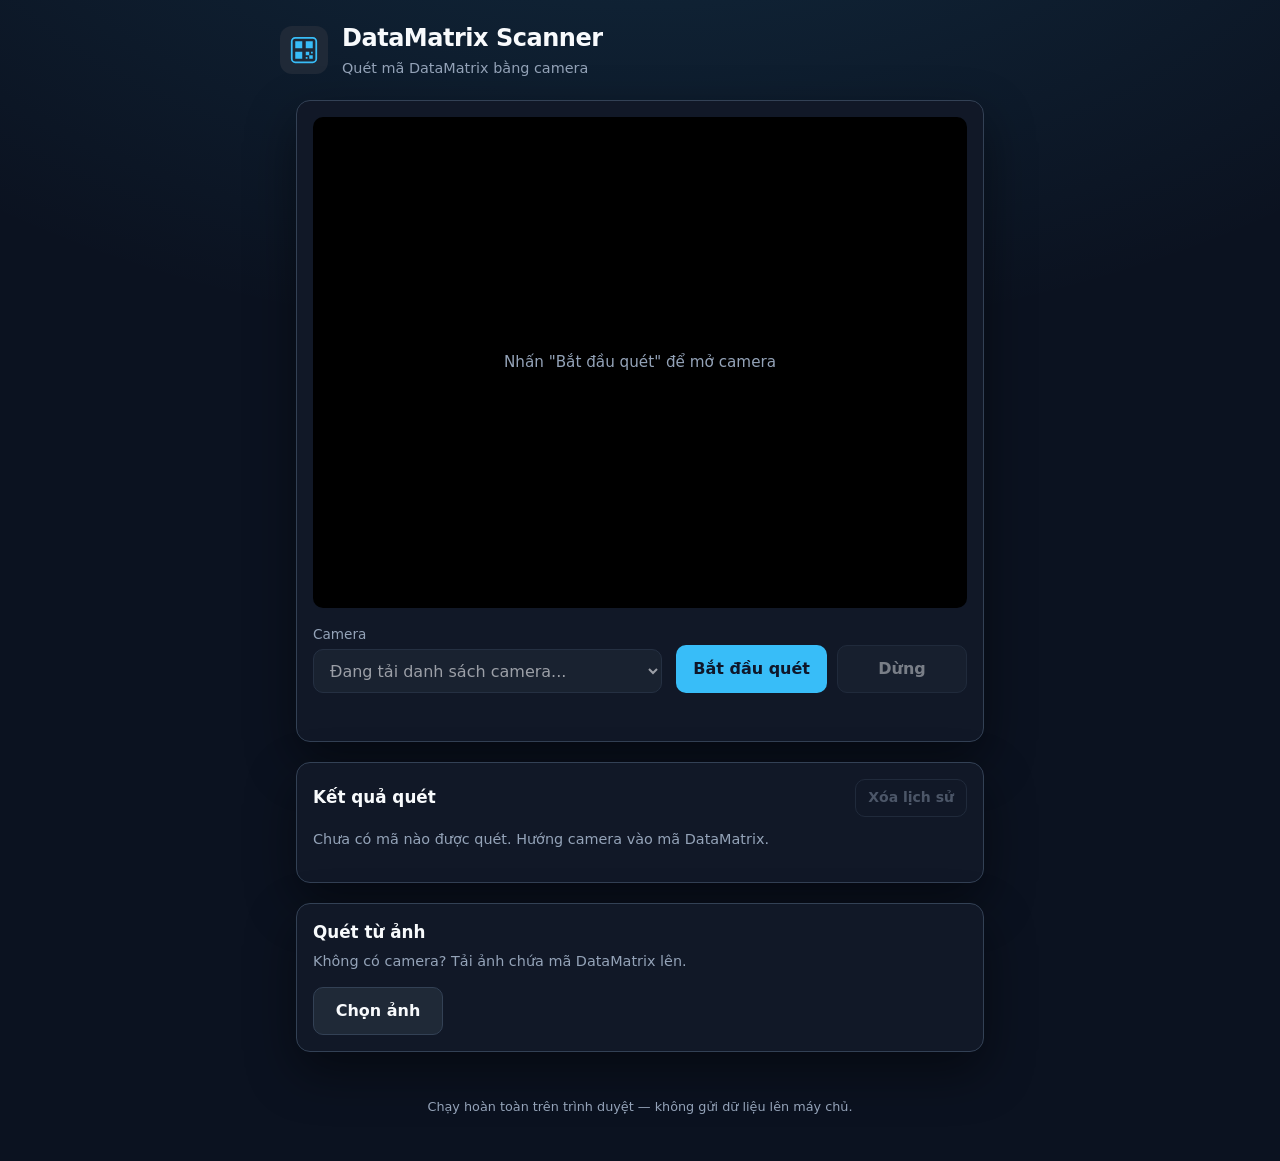
==== index.html @ 0216d15b "feat: add DataMatrix camera scanner web app for GitHub Pages - Static web app using @zxing/browser f" ====
<!DOCTYPE html>
<html lang="vi">
<head>
  <meta charset="utf-8">
  <meta name="viewport" content="width=device-width, initial-scale=1.0">
  <meta name="description" content="Ứng dụng quét mã DataMatrix bằng camera trực tiếp trên trình duyệt">
  <meta name="theme-color" content="#0f172a">
  <title>DataMatrix Scanner</title>
  <link rel="stylesheet" href="./css/style.css">
</head>
<body>
  <header class="header">
    <div class="header__inner">
      <div class="logo" aria-hidden="true">
        <svg viewBox="0 0 32 32" width="28" height="28" fill="none" xmlns="http://www.w3.org/2000/svg">
          <rect x="2" y="2" width="28" height="28" rx="4" stroke="currentColor" stroke-width="2"/>
          <rect x="6" y="6" width="8" height="8" fill="currentColor"/>
          <rect x="18" y="6" width="8" height="8" fill="currentColor"/>
          <rect x="6" y="18" width="8" height="8" fill="currentColor"/>
          <rect x="18" y="18" width="4" height="4" fill="currentColor"/>
          <rect x="24" y="18" width="2" height="2" fill="currentColor"/>
          <rect x="18" y="24" width="2" height="2" fill="currentColor"/>
          <rect x="22" y="22" width="4" height="4" fill="currentColor"/>
        </svg>
      </div>
      <div>
        <h1>DataMatrix Scanner</h1>
        <p class="header__subtitle">Quét mã DataMatrix bằng camera</p>
      </div>
    </div>
  </header>

  <main class="main">
    <section class="scanner" aria-labelledby="scanner-heading">
      <h2 id="scanner-heading" class="visually-hidden">Khu vực quét</h2>

      <div class="scanner__viewport" id="viewport">
        <video id="video" playsinline muted aria-label="Luồng video từ camera"></video>
        <div class="scanner__overlay" aria-hidden="true">
          <div class="scanner__frame"></div>
        </div>
        <p class="scanner__placeholder" id="placeholder">
          Nhấn "Bắt đầu quét" để mở camera
        </p>
      </div>

      <div class="scanner__controls">
        <label class="field" for="camera-select">
          <span class="field__label">Camera</span>
          <select id="camera-select" disabled>
            <option value="">Đang tải danh sách camera...</option>
          </select>
        </label>

        <div class="button-row">
          <button type="button" class="btn btn--primary" id="start-btn">
            Bắt đầu quét
          </button>
          <button type="button" class="btn btn--secondary" id="stop-btn" disabled>
            Dừng
          </button>
        </div>
      </div>

      <p class="status" id="status" role="status" aria-live="polite"></p>
    </section>

    <section class="result" aria-labelledby="result-heading">
      <div class="result__header">
        <h2 id="result-heading">Kết quả quét</h2>
        <button type="button" class="btn btn--ghost btn--sm" id="clear-btn" disabled>
          Xóa lịch sử
        </button>
      </div>

      <div class="result__latest" id="latest-result" hidden>
        <p class="result__label">Mã vừa quét</p>
        <output class="result__value" id="latest-value" for=""></output>
        <div class="button-row">
          <button type="button" class="btn btn--secondary btn--sm" id="copy-btn">
            Sao chép
          </button>
        </div>
      </div>

      <p class="result__empty" id="empty-state">
        Chưa có mã nào được quét. Hướng camera vào mã DataMatrix.
      </p>

      <ol class="history" id="history" hidden aria-label="Lịch sử quét"></ol>
    </section>

    <section class="upload" aria-labelledby="upload-heading">
      <h2 id="upload-heading">Quét từ ảnh</h2>
      <p class="upload__hint">Không có camera? Tải ảnh chứa mã DataMatrix lên.</p>
      <label class="upload__label">
        <input type="file" id="file-input" accept="image/*" hidden>
        <span class="btn btn--secondary">Chọn ảnh</span>
      </label>
    </section>
  </main>

  <footer class="footer">
    <p>Chạy hoàn toàn trên trình duyệt — không gửi dữ liệu lên máy chủ.</p>
  </footer>

  <script type="module" src="./js/app.js"></script>
</body>
</html>
---- css/style.css ----
*,
*::before,
*::after {
  box-sizing: border-box;
}

:root {
  color-scheme: dark;
  --bg: #0b1220;
  --surface: #111827;
  --surface-2: #1f2937;
  --border: #334155;
  --text: #f8fafc;
  --text-muted: #94a3b8;
  --accent: #38bdf8;
  --accent-hover: #7dd3fc;
  --success: #34d399;
  --danger: #f87171;
  --frame: #38bdf8;
  --shadow: 0 20px 50px rgba(0, 0, 0, 0.45);
  --radius: 14px;
  --font: "Segoe UI", system-ui, -apple-system, sans-serif;
}

html {
  -webkit-text-size-adjust: 100%;
}

body {
  margin: 0;
  min-height: 100dvh;
  font-family: var(--font);
  background:
    radial-gradient(ellipse 80% 50% at 50% -20%, rgba(56, 189, 248, 0.15), transparent),
    var(--bg);
  color: var(--text);
  line-height: 1.5;
}

.visually-hidden {
  position: absolute;
  width: 1px;
  height: 1px;
  padding: 0;
  margin: -1px;
  overflow: hidden;
  clip: rect(0, 0, 0, 0);
  white-space: nowrap;
  border: 0;
}

.header {
  padding: 1.25rem 1rem 0;
}

.header__inner {
  display: flex;
  align-items: center;
  gap: 0.875rem;
  max-width: 720px;
  margin: 0 auto;
}

.logo {
  display: grid;
  place-items: center;
  width: 48px;
  height: 48px;
  border-radius: 12px;
  background: var(--surface-2);
  color: var(--accent);
  flex-shrink: 0;
}

.header h1 {
  margin: 0;
  font-size: 1.35rem;
  font-weight: 700;
  letter-spacing: -0.02em;
}

.header__subtitle {
  margin: 0.15rem 0 0;
  color: var(--text-muted);
  font-size: 0.9rem;
}

.main {
  max-width: 720px;
  margin: 0 auto;
  padding: 1.25rem 1rem 2rem;
  display: grid;
  gap: 1.25rem;
}

.scanner,
.result,
.upload {
  background: var(--surface);
  border: 1px solid var(--border);
  border-radius: var(--radius);
  padding: 1rem;
  box-shadow: var(--shadow);
}

.scanner__viewport {
  position: relative;
  aspect-ratio: 4 / 3;
  border-radius: calc(var(--radius) - 4px);
  overflow: hidden;
  background: #000;
}

#video {
  display: block;
  width: 100%;
  height: 100%;
  object-fit: cover;
}

.scanner__viewport:not(.is-active) #video {
  display: none;
}

.scanner__overlay {
  position: absolute;
  inset: 0;
  pointer-events: none;
  opacity: 0;
  transition: opacity 0.2s;
}

.scanner__viewport.is-active .scanner__overlay {
  opacity: 1;
}

.scanner__frame {
  position: absolute;
  inset: 12%;
  border: 2px solid var(--frame);
  border-radius: 8px;
  box-shadow: 0 0 0 9999px rgba(0, 0, 0, 0.45);
}

.scanner__frame::before,
.scanner__frame::after {
  content: "";
  position: absolute;
  width: 22px;
  height: 22px;
  border-color: var(--accent);
  border-style: solid;
}

.scanner__frame::before {
  top: -2px;
  left: -2px;
  border-width: 4px 0 0 4px;
  border-radius: 6px 0 0 0;
}

.scanner__frame::after {
  right: -2px;
  bottom: -2px;
  border-width: 0 4px 4px 0;
  border-radius: 0 0 6px 0;
}

.scanner__placeholder {
  position: absolute;
  inset: 0;
  display: grid;
  place-items: center;
  margin: 0;
  padding: 1rem;
  text-align: center;
  color: var(--text-muted);
  font-size: 0.95rem;
}

.scanner__viewport.is-active .scanner__placeholder {
  display: none;
}

.scanner__controls {
  margin-top: 1rem;
  display: grid;
  gap: 0.875rem;
}

.field {
  display: grid;
  gap: 0.35rem;
}

.field__label {
  font-size: 0.85rem;
  color: var(--text-muted);
}

select {
  width: 100%;
  padding: 0.65rem 0.75rem;
  border: 1px solid var(--border);
  border-radius: 10px;
  background: var(--surface-2);
  color: var(--text);
  font: inherit;
}

select:disabled {
  opacity: 0.6;
  cursor: not-allowed;
}

.button-row {
  display: flex;
  flex-wrap: wrap;
  gap: 0.625rem;
}

.btn {
  display: inline-flex;
  align-items: center;
  justify-content: center;
  gap: 0.4rem;
  padding: 0.7rem 1rem;
  border: 1px solid transparent;
  border-radius: 10px;
  font: inherit;
  font-weight: 600;
  cursor: pointer;
  transition: background 0.15s, border-color 0.15s, transform 0.1s;
}

.btn:active:not(:disabled) {
  transform: scale(0.98);
}

.btn:disabled {
  opacity: 0.45;
  cursor: not-allowed;
}

.btn--primary {
  flex: 1;
  background: var(--accent);
  color: #0f172a;
}

.btn--primary:hover:not(:disabled) {
  background: var(--accent-hover);
}

.btn--secondary {
  flex: 1;
  background: var(--surface-2);
  color: var(--text);
  border-color: var(--border);
}

.btn--secondary:hover:not(:disabled) {
  border-color: var(--accent);
}

.btn--ghost {
  background: transparent;
  color: var(--text-muted);
  border-color: var(--border);
}

.btn--ghost:hover:not(:disabled) {
  color: var(--text);
  border-color: var(--text-muted);
}

.btn--sm {
  padding: 0.45rem 0.75rem;
  font-size: 0.875rem;
}

.status {
  min-height: 1.25rem;
  margin: 0.75rem 0 0;
  font-size: 0.875rem;
  color: var(--text-muted);
}

.status.is-scanning {
  color: var(--accent);
}

.status.is-success {
  color: var(--success);
}

.status.is-error {
  color: var(--danger);
}

.result__header {
  display: flex;
  align-items: center;
  justify-content: space-between;
  gap: 0.75rem;
  margin-bottom: 0.75rem;
}

.result h2,
.upload h2 {
  margin: 0;
  font-size: 1.05rem;
}

.result__label {
  margin: 0 0 0.35rem;
  font-size: 0.8rem;
  color: var(--text-muted);
  text-transform: uppercase;
  letter-spacing: 0.04em;
}

.result__value {
  display: block;
  padding: 0.875rem;
  border-radius: 10px;
  background: var(--surface-2);
  border: 1px solid var(--border);
  font-family: ui-monospace, "Cascadia Code", "Fira Code", monospace;
  font-size: 0.95rem;
  word-break: break-all;
  white-space: pre-wrap;
}

.result__empty {
  margin: 0;
  color: var(--text-muted);
  font-size: 0.9rem;
}

.history {
  margin: 1rem 0 0;
  padding: 0;
  list-style: none;
  display: grid;
  gap: 0.5rem;
  max-height: 240px;
  overflow-y: auto;
}

.history__item {
  display: grid;
  gap: 0.15rem;
  padding: 0.65rem 0.75rem;
  border-radius: 8px;
  background: var(--surface-2);
  border: 1px solid transparent;
  cursor: pointer;
  transition: border-color 0.15s;
}

.history__item:hover {
  border-color: var(--border);
}

.history__text {
  font-family: ui-monospace, "Cascadia Code", "Fira Code", monospace;
  font-size: 0.85rem;
  word-break: break-all;
}

.history__meta {
  font-size: 0.75rem;
  color: var(--text-muted);
}

.upload__hint {
  margin: 0.35rem 0 0.875rem;
  color: var(--text-muted);
  font-size: 0.9rem;
}

.upload__label {
  display: inline-block;
  cursor: pointer;
}

.footer {
  max-width: 720px;
  margin: 0 auto;
  padding: 0 1rem 2rem;
  text-align: center;
  color: var(--text-muted);
  font-size: 0.8rem;
}

@media (min-width: 640px) {
  .header h1 {
    font-size: 1.5rem;
  }

  .scanner__controls {
    grid-template-columns: 1fr auto;
    align-items: end;
  }

  .button-row {
    flex-wrap: nowrap;
  }

  .btn--primary,
  .btn--secondary {
    flex: 0 0 auto;
    min-width: 130px;
  }
}
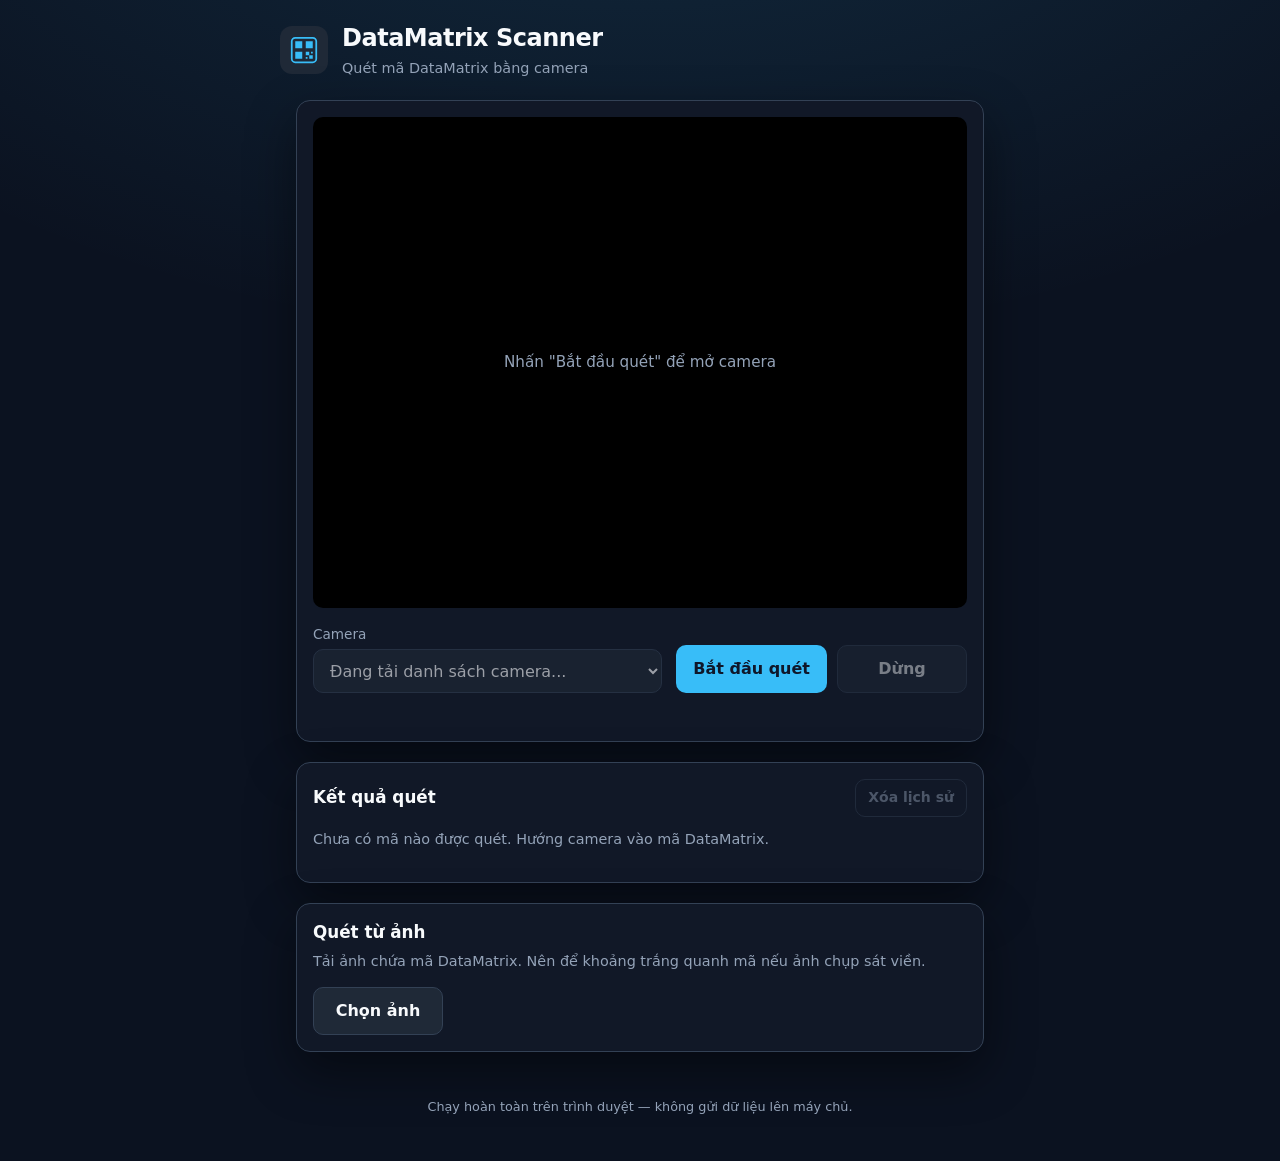
==== commit 1cae67ae: "fix: improve DataMatrix decode from tight-cropped images - Add image preprocessing with white quiet " ====
--- a/index.html
+++ b/index.html
@@ -35,7 +35,7 @@
       <h2 id="scanner-heading" class="visually-hidden">Khu vực quét</h2>
 
       <div class="scanner__viewport" id="viewport">
-        <video id="video" playsinline muted aria-label="Luồng video từ camera"></video>
+        <video id="video" playsinline webkit-playsinline muted autoplay aria-label="Luồng video từ camera"></video>
         <div class="scanner__overlay" aria-hidden="true">
           <div class="scanner__frame"></div>
         </div>
@@ -92,7 +92,7 @@
 
     <section class="upload" aria-labelledby="upload-heading">
       <h2 id="upload-heading">Quét từ ảnh</h2>
-      <p class="upload__hint">Không có camera? Tải ảnh chứa mã DataMatrix lên.</p>
+      <p class="upload__hint">Tải ảnh chứa mã DataMatrix. Nên để khoảng trắng quanh mã nếu ảnh chụp sát viền.</p>
       <label class="upload__label">
         <input type="file" id="file-input" accept="image/*" hidden>
         <span class="btn btn--secondary">Chọn ảnh</span>
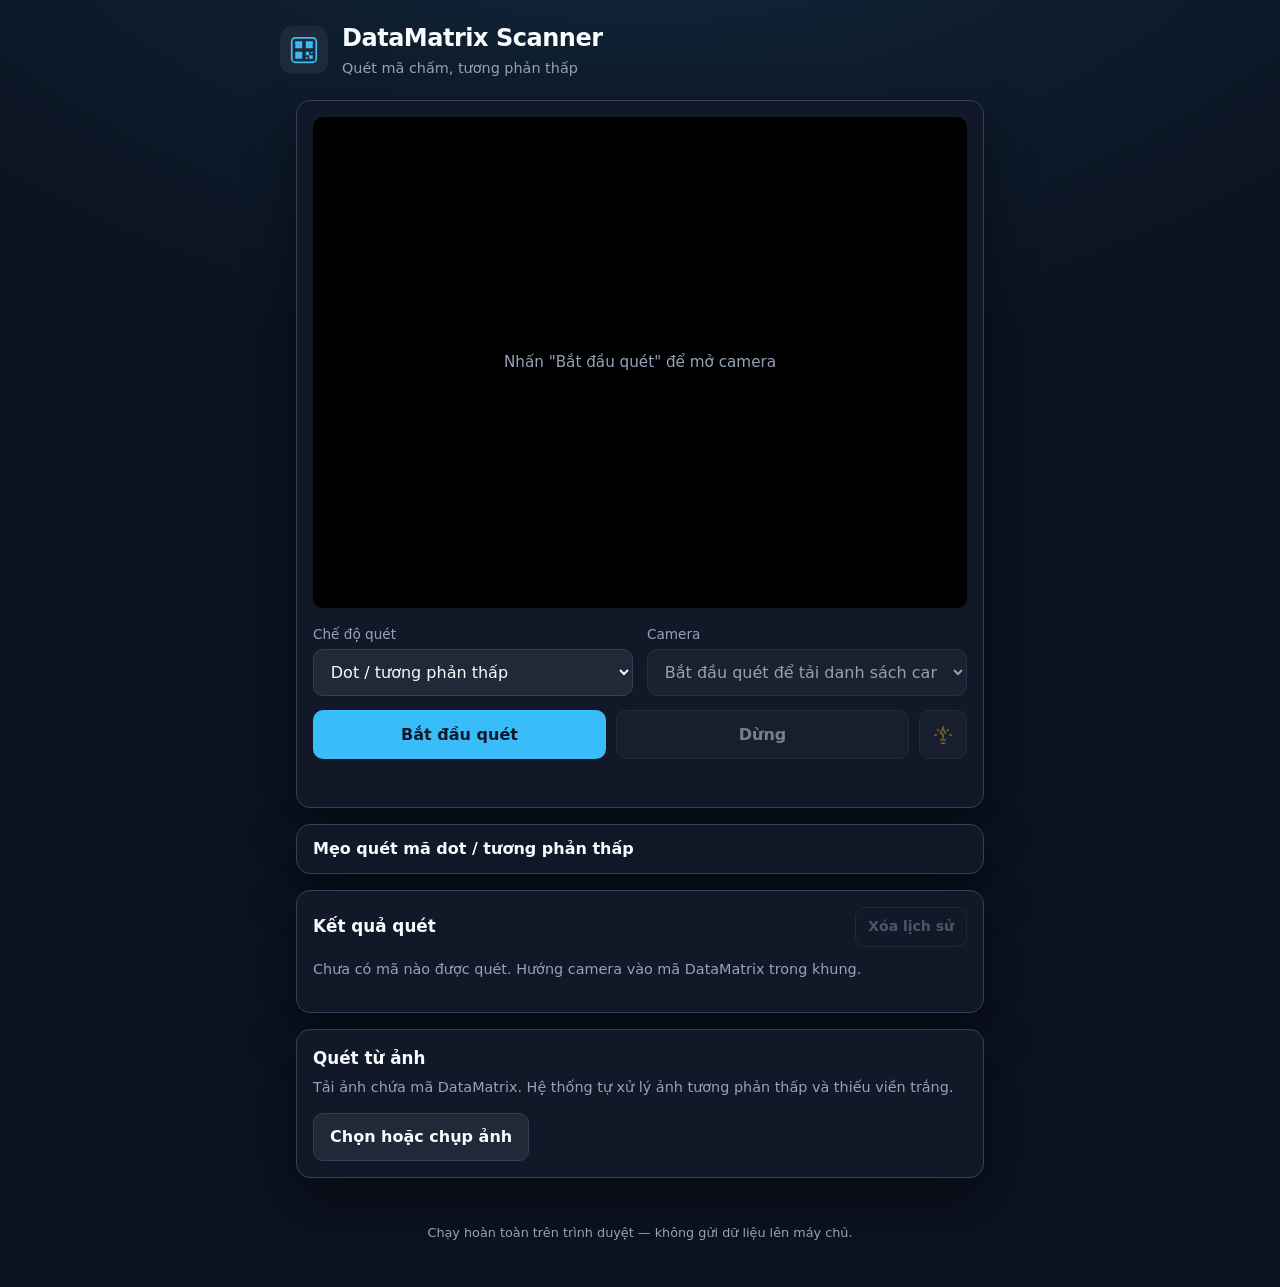
==== commit b262eac7: "feat: improve dot/low-contrast DataMatrix scan and UI/UX - Add adaptive threshold, sharpen, morph cl" ====
--- a/index.html
+++ b/index.html
@@ -2,9 +2,10 @@
 <html lang="vi">
 <head>
   <meta charset="utf-8">
-  <meta name="viewport" content="width=device-width, initial-scale=1.0">
+  <meta name="viewport" content="width=device-width, initial-scale=1.0, viewport-fit=cover">
   <meta name="description" content="Ứng dụng quét mã DataMatrix bằng camera trực tiếp trên trình duyệt">
   <meta name="theme-color" content="#0f172a">
+  <meta name="apple-mobile-web-app-capable" content="yes">
   <title>DataMatrix Scanner</title>
   <link rel="stylesheet" href="./css/style.css">
 </head>
@@ -25,7 +26,7 @@
       </div>
       <div>
         <h1>DataMatrix Scanner</h1>
-        <p class="header__subtitle">Quét mã DataMatrix bằng camera</p>
+        <p class="header__subtitle">Quét mã chấm, tương phản thấp</p>
       </div>
     </div>
   </header>
@@ -37,18 +38,33 @@
       <div class="scanner__viewport" id="viewport">
         <video id="video" playsinline webkit-playsinline muted autoplay aria-label="Luồng video từ camera"></video>
         <div class="scanner__overlay" aria-hidden="true">
-          <div class="scanner__frame"></div>
+          <div class="scanner__frame" id="scan-frame">
+            <span class="scanner__corner scanner__corner--tl"></span>
+            <span class="scanner__corner scanner__corner--tr"></span>
+            <span class="scanner__corner scanner__corner--bl"></span>
+            <span class="scanner__corner scanner__corner--br"></span>
+            <span class="scanner__laser" id="scan-laser"></span>
+          </div>
         </div>
+        <div class="scanner__badge" id="scan-badge" hidden>Đang quét...</div>
         <p class="scanner__placeholder" id="placeholder">
           Nhấn "Bắt đầu quét" để mở camera
         </p>
       </div>
 
       <div class="scanner__controls">
+        <label class="field" for="scan-mode">
+          <span class="field__label">Chế độ quét</span>
+          <select id="scan-mode">
+            <option value="hard" selected>Dot / tương phản thấp</option>
+            <option value="normal">Thường</option>
+          </select>
+        </label>
+
         <label class="field" for="camera-select">
           <span class="field__label">Camera</span>
           <select id="camera-select" disabled>
-            <option value="">Đang tải danh sách camera...</option>
+            <option value="">Bắt đầu quét để tải danh sách camera</option>
           </select>
         </label>
 
@@ -59,11 +75,27 @@
           <button type="button" class="btn btn--secondary" id="stop-btn" disabled>
             Dừng
           </button>
+          <button type="button" class="btn btn--icon" id="torch-btn" disabled hidden aria-label="Bật đèn pin">
+            <svg viewBox="0 0 24 24" width="20" height="20" fill="none" aria-hidden="true">
+              <path d="M9 18h6M10 22h4M12 2v2M5.6 5.6 7 7M2 12h2M18.4 5.6 17 7M20 12h2M15 10l-3-6-3 6 3 1v5h0" stroke="currentColor" stroke-width="1.8" stroke-linecap="round" stroke-linejoin="round"/>
+            </svg>
+          </button>
         </div>
       </div>
 
       <p class="status" id="status" role="status" aria-live="polite"></p>
     </section>
+
+    <details class="tips">
+      <summary>Mẹo quét mã dot / tương phản thấp</summary>
+      <ul>
+        <li>Dùng <strong>camera sau</strong> và bật đèn pin nếu có.</li>
+        <li>Giữ điện thoại song song bề mặt, cách mã khoảng 10–15 cm.</li>
+        <li>Di chuyển chậm để lấy nét; tránh bóng che mã.</li>
+        <li>Chọn chế độ <strong>Dot / tương phản thấp</strong> cho mã chấm khắc.</li>
+        <li>Thử nghiêng nhẹ để tăng độ tương phản ánh sáng.</li>
+      </ul>
+    </details>
 
     <section class="result" aria-labelledby="result-heading">
       <div class="result__header">
@@ -84,7 +116,7 @@
       </div>
 
       <p class="result__empty" id="empty-state">
-        Chưa có mã nào được quét. Hướng camera vào mã DataMatrix.
+        Chưa có mã nào được quét. Hướng camera vào mã DataMatrix trong khung.
       </p>
 
       <ol class="history" id="history" hidden aria-label="Lịch sử quét"></ol>
@@ -92,10 +124,10 @@
 
     <section class="upload" aria-labelledby="upload-heading">
       <h2 id="upload-heading">Quét từ ảnh</h2>
-      <p class="upload__hint">Tải ảnh chứa mã DataMatrix. Nên để khoảng trắng quanh mã nếu ảnh chụp sát viền.</p>
+      <p class="upload__hint">Tải ảnh chứa mã DataMatrix. Hệ thống tự xử lý ảnh tương phản thấp và thiếu viền trắng.</p>
       <label class="upload__label">
-        <input type="file" id="file-input" accept="image/*" hidden>
-        <span class="btn btn--secondary">Chọn ảnh</span>
+        <input type="file" id="file-input" accept="image/*" capture="environment" hidden>
+        <span class="btn btn--secondary">Chọn hoặc chụp ảnh</span>
       </label>
     </section>
   </main>
--- a/css/style.css
+++ b/css/style.css
@@ -16,6 +16,7 @@
   --accent-hover: #7dd3fc;
   --success: #34d399;
   --danger: #f87171;
+  --warning: #fbbf24;
   --frame: #38bdf8;
   --shadow: 0 20px 50px rgba(0, 0, 0, 0.45);
   --radius: 14px;
@@ -51,6 +52,7 @@
 
 .header {
   padding: 1.25rem 1rem 0;
+  padding-top: max(1.25rem, env(safe-area-inset-top));
 }
 
 .header__inner {
@@ -89,13 +91,15 @@
   max-width: 720px;
   margin: 0 auto;
   padding: 1.25rem 1rem 2rem;
-  display: grid;
-  gap: 1.25rem;
+  padding-bottom: max(2rem, env(safe-area-inset-bottom));
+  display: grid;
+  gap: 1rem;
 }
 
 .scanner,
 .result,
-.upload {
+.upload,
+.tips {
   background: var(--surface);
   border: 1px solid var(--border);
   border-radius: var(--radius);
@@ -105,7 +109,8 @@
 
 .scanner__viewport {
   position: relative;
-  aspect-ratio: 4 / 3;
+  aspect-ratio: 3 / 4;
+  max-height: 58dvh;
   border-radius: calc(var(--radius) - 4px);
   overflow: hidden;
   background: #000;
@@ -136,34 +141,99 @@
 
 .scanner__frame {
   position: absolute;
-  inset: 12%;
-  border: 2px solid var(--frame);
-  border-radius: 8px;
-  box-shadow: 0 0 0 9999px rgba(0, 0, 0, 0.45);
-}
-
-.scanner__frame::before,
-.scanner__frame::after {
+  inset: 14%;
+  border-radius: 12px;
+  box-shadow: 0 0 0 9999px rgba(0, 0, 0, 0.5);
+}
+
+.scanner__corner {
+  position: absolute;
+  width: 28px;
+  height: 28px;
+  border: 3px solid var(--accent);
+}
+
+.scanner__corner--tl {
+  top: -1px;
+  left: -1px;
+  border-right: 0;
+  border-bottom: 0;
+  border-radius: 10px 0 0 0;
+}
+
+.scanner__corner--tr {
+  top: -1px;
+  right: -1px;
+  border-left: 0;
+  border-bottom: 0;
+  border-radius: 0 10px 0 0;
+}
+
+.scanner__corner--bl {
+  bottom: -1px;
+  left: -1px;
+  border-right: 0;
+  border-top: 0;
+  border-radius: 0 0 0 10px;
+}
+
+.scanner__corner--br {
+  right: -1px;
+  bottom: -1px;
+  border-left: 0;
+  border-top: 0;
+  border-radius: 0 0 10px 0;
+}
+
+.scanner__laser {
+  position: absolute;
+  left: 8%;
+  right: 8%;
+  height: 2px;
+  background: linear-gradient(90deg, transparent, var(--accent), transparent);
+  box-shadow: 0 0 12px var(--accent);
+  opacity: 0;
+}
+
+.scanner__frame.is-animated .scanner__laser {
+  opacity: 1;
+  animation: laser-scan 2.2s ease-in-out infinite;
+}
+
+@keyframes laser-scan {
+  0%, 100% { top: 8%; }
+  50% { top: 88%; }
+}
+
+.scanner__badge {
+  position: absolute;
+  top: 0.75rem;
+  left: 50%;
+  transform: translateX(-50%);
+  padding: 0.35rem 0.75rem;
+  border-radius: 999px;
+  background: rgba(15, 23, 42, 0.78);
+  border: 1px solid rgba(56, 189, 248, 0.35);
+  color: var(--accent);
+  font-size: 0.78rem;
+  font-weight: 600;
+  backdrop-filter: blur(8px);
+  z-index: 2;
+}
+
+.scanner__viewport.is-success-flash::after {
   content: "";
   position: absolute;
-  width: 22px;
-  height: 22px;
-  border-color: var(--accent);
-  border-style: solid;
-}
-
-.scanner__frame::before {
-  top: -2px;
-  left: -2px;
-  border-width: 4px 0 0 4px;
-  border-radius: 6px 0 0 0;
-}
-
-.scanner__frame::after {
-  right: -2px;
-  bottom: -2px;
-  border-width: 0 4px 4px 0;
-  border-radius: 0 0 6px 0;
+  inset: 0;
+  background: rgba(52, 211, 153, 0.28);
+  animation: flash-fade 0.5s ease-out forwards;
+  pointer-events: none;
+  z-index: 3;
+}
+
+@keyframes flash-fade {
+  from { opacity: 1; }
+  to { opacity: 0; }
 }
 
 .scanner__placeholder {
@@ -200,7 +270,7 @@
 
 select {
   width: 100%;
-  padding: 0.65rem 0.75rem;
+  padding: 0.75rem 0.8rem;
   border: 1px solid var(--border);
   border-radius: 10px;
   background: var(--surface-2);
@@ -224,13 +294,14 @@
   align-items: center;
   justify-content: center;
   gap: 0.4rem;
+  min-height: 48px;
   padding: 0.7rem 1rem;
   border: 1px solid transparent;
   border-radius: 10px;
   font: inherit;
   font-weight: 600;
   cursor: pointer;
-  transition: background 0.15s, border-color 0.15s, transform 0.1s;
+  transition: background 0.15s, border-color 0.15s, transform 0.1s, box-shadow 0.15s;
 }
 
 .btn:active:not(:disabled) {
@@ -274,7 +345,23 @@
   border-color: var(--text-muted);
 }
 
+.btn--icon {
+  width: 48px;
+  flex: 0 0 48px;
+  padding: 0;
+  background: var(--surface-2);
+  color: var(--warning);
+  border-color: var(--border);
+}
+
+.btn--icon.is-active {
+  background: rgba(251, 191, 36, 0.15);
+  border-color: var(--warning);
+  box-shadow: 0 0 0 1px rgba(251, 191, 36, 0.35);
+}
+
 .btn--sm {
+  min-height: 40px;
   padding: 0.45rem 0.75rem;
   font-size: 0.875rem;
 }
@@ -296,6 +383,37 @@
 
 .status.is-error {
   color: var(--danger);
+}
+
+.tips {
+  padding: 0.75rem 1rem;
+}
+
+.tips summary {
+  cursor: pointer;
+  font-weight: 600;
+  color: var(--text);
+  list-style: none;
+}
+
+.tips summary::-webkit-details-marker {
+  display: none;
+}
+
+.tips[open] summary {
+  margin-bottom: 0.65rem;
+  color: var(--accent);
+}
+
+.tips ul {
+  margin: 0;
+  padding-left: 1.1rem;
+  color: var(--text-muted);
+  font-size: 0.88rem;
+}
+
+.tips li + li {
+  margin-top: 0.35rem;
 }
 
 .result__header {
@@ -332,6 +450,21 @@
   white-space: pre-wrap;
 }
 
+.result__latest {
+  animation: result-pop 0.25s ease-out;
+}
+
+@keyframes result-pop {
+  from {
+    opacity: 0;
+    transform: translateY(4px);
+  }
+  to {
+    opacity: 1;
+    transform: translateY(0);
+  }
+}
+
 .result__empty {
   margin: 0;
   color: var(--text-muted);
@@ -389,6 +522,7 @@
   max-width: 720px;
   margin: 0 auto;
   padding: 0 1rem 2rem;
+  padding-bottom: max(2rem, env(safe-area-inset-bottom));
   text-align: center;
   color: var(--text-muted);
   font-size: 0.8rem;
@@ -399,18 +533,23 @@
     font-size: 1.5rem;
   }
 
+  .scanner__viewport {
+    aspect-ratio: 4 / 3;
+    max-height: none;
+  }
+
   .scanner__controls {
-    grid-template-columns: 1fr auto;
+    grid-template-columns: 1fr 1fr;
     align-items: end;
   }
 
   .button-row {
+    grid-column: 1 / -1;
     flex-wrap: nowrap;
   }
 
   .btn--primary,
   .btn--secondary {
-    flex: 0 0 auto;
-    min-width: 130px;
-  }
-}
+    flex: 1;
+  }
+}
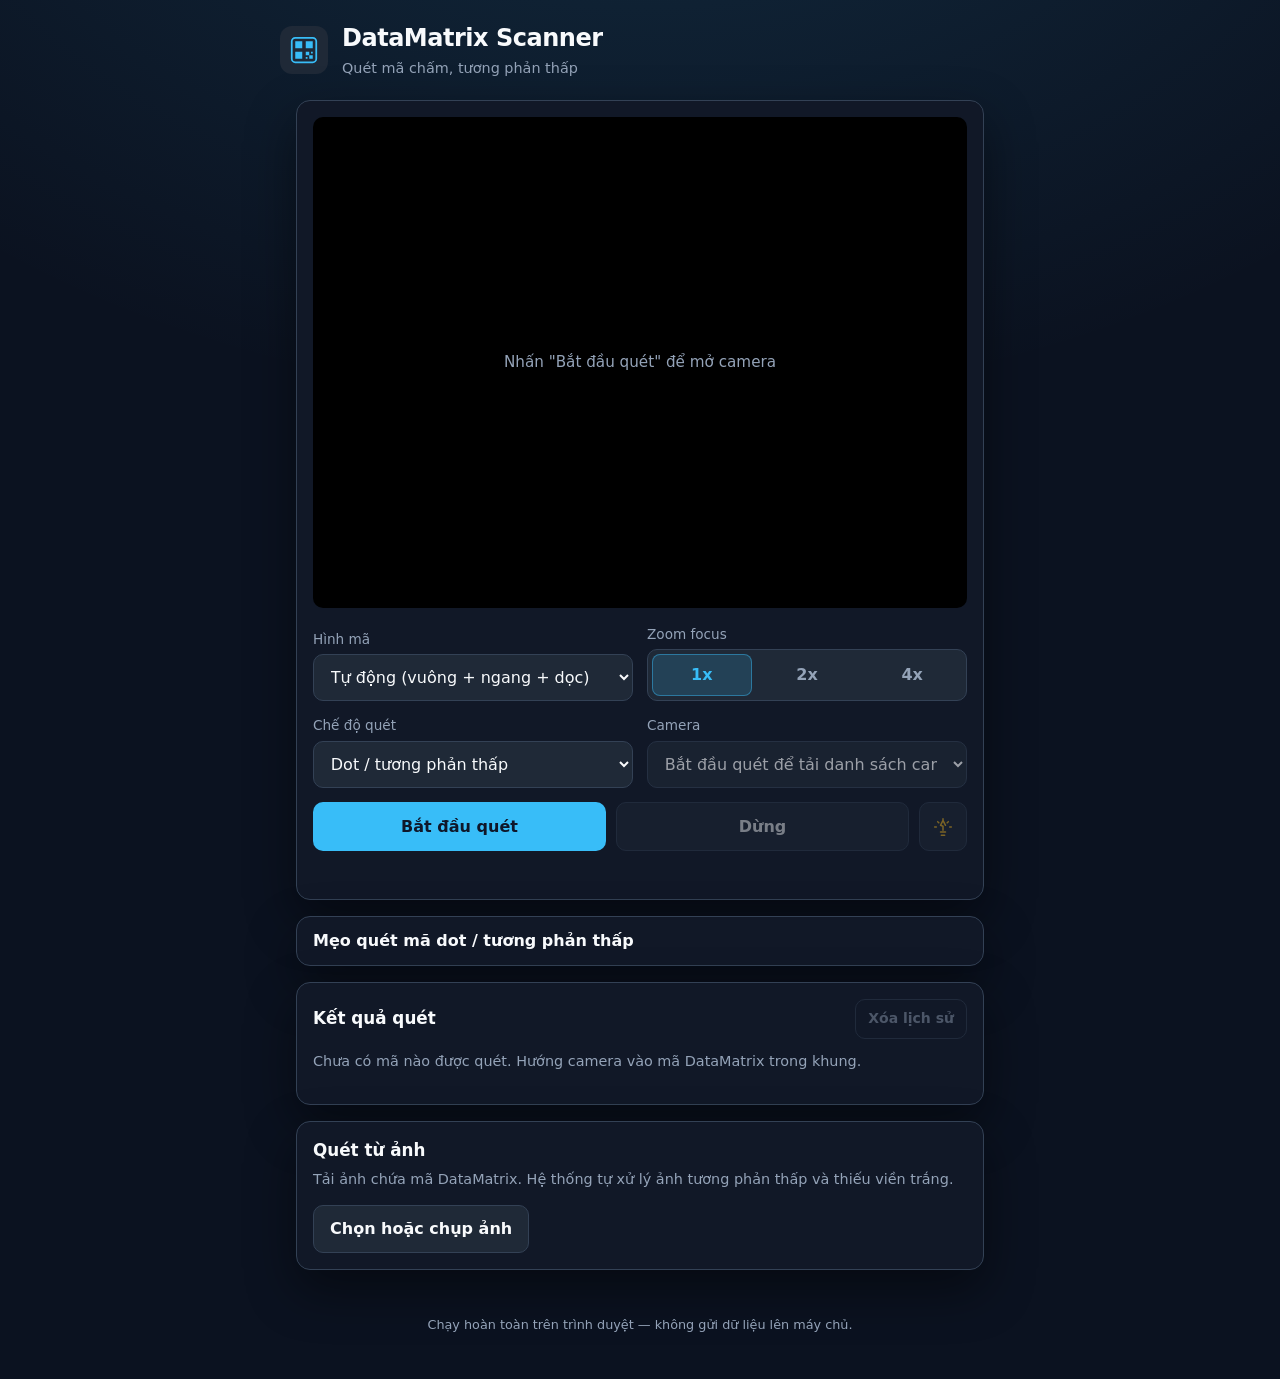
==== commit eaf767d9: "feat: add zoom x2/x4, multi-shape crops, and advanced decode algorithms - Digital zoom 1x/2x/4x with" ====
--- a/index.html
+++ b/index.html
@@ -53,6 +53,25 @@
       </div>
 
       <div class="scanner__controls">
+        <label class="field" for="crop-mode">
+          <span class="field__label">Hình mã</span>
+          <select id="crop-mode">
+            <option value="auto" selected>Tự động (vuông + ngang + dọc)</option>
+            <option value="square">Vuông</option>
+            <option value="wide">Chữ nhật ngang</option>
+            <option value="tall">Chữ nhật dọc</option>
+          </select>
+        </label>
+
+        <div class="field">
+          <span class="field__label">Zoom focus</span>
+          <div class="segmented" id="zoom-controls" role="group" aria-label="Mức zoom">
+            <button type="button" class="segmented__btn is-active" data-zoom="1">1x</button>
+            <button type="button" class="segmented__btn" data-zoom="2">2x</button>
+            <button type="button" class="segmented__btn" data-zoom="4">4x</button>
+          </div>
+        </div>
+
         <label class="field" for="scan-mode">
           <span class="field__label">Chế độ quét</span>
           <select id="scan-mode">
@@ -92,6 +111,8 @@
         <li>Dùng <strong>camera sau</strong> và bật đèn pin nếu có.</li>
         <li>Giữ điện thoại song song bề mặt, cách mã khoảng 10–15 cm.</li>
         <li>Di chuyển chậm để lấy nét; tránh bóng che mã.</li>
+        <li>Chọn <strong>Zoom 2x/4x</strong> khi mã nhỏ hoặc khó lấy nét.</li>
+        <li>Dùng khung <strong>Ngang</strong> hoặc <strong>Dọc</strong> cho mã chữ nhật.</li>
         <li>Chọn chế độ <strong>Dot / tương phản thấp</strong> cho mã chấm khắc.</li>
         <li>Thử nghiêng nhẹ để tăng độ tương phản ánh sáng.</li>
       </ul>
--- a/css/style.css
+++ b/css/style.css
@@ -139,11 +139,28 @@
   opacity: 1;
 }
 
+.scanner__viewport.is-zoomed #video {
+  transform-origin: center center;
+}
+
 .scanner__frame {
   position: absolute;
-  inset: 14%;
+  top: 50%;
+  left: 50%;
+  transform: translate(-50%, -50%);
+  width: 76%;
+  height: 76%;
   border-radius: 12px;
   box-shadow: 0 0 0 9999px rgba(0, 0, 0, 0.5);
+  transition: width 0.2s ease, height 0.2s ease;
+}
+
+.scanner__frame[data-shape="wide"] {
+  border-radius: 10px;
+}
+
+.scanner__frame[data-shape="tall"] {
+  border-radius: 10px;
 }
 
 .scanner__corner {
@@ -266,6 +283,38 @@
 .field__label {
   font-size: 0.85rem;
   color: var(--text-muted);
+}
+
+.segmented {
+  display: grid;
+  grid-template-columns: repeat(3, 1fr);
+  gap: 0.35rem;
+  padding: 0.25rem;
+  border: 1px solid var(--border);
+  border-radius: 10px;
+  background: var(--surface-2);
+}
+
+.segmented__btn {
+  min-height: 42px;
+  border: 1px solid transparent;
+  border-radius: 8px;
+  background: transparent;
+  color: var(--text-muted);
+  font: inherit;
+  font-weight: 700;
+  cursor: pointer;
+  transition: background 0.15s, color 0.15s, border-color 0.15s;
+}
+
+.segmented__btn.is-active {
+  background: rgba(56, 189, 248, 0.16);
+  border-color: rgba(56, 189, 248, 0.45);
+  color: var(--accent);
+}
+
+.segmented__btn:active {
+  transform: scale(0.98);
 }
 
 select {
@@ -543,9 +592,9 @@
     align-items: end;
   }
 
-  .button-row {
+  .button-row,
+  .segmented {
     grid-column: 1 / -1;
-    flex-wrap: nowrap;
   }
 
   .btn--primary,
